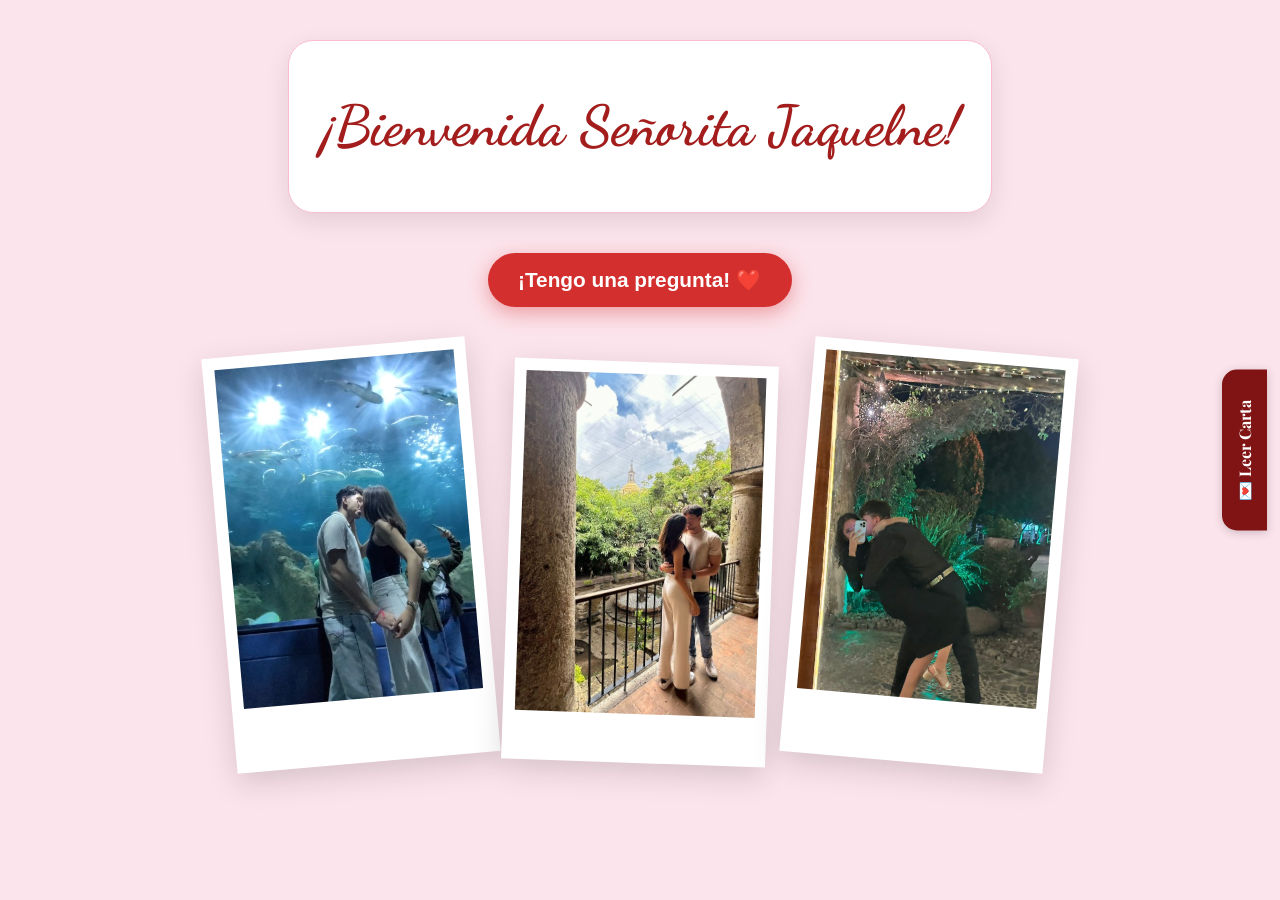
==== index.html @ 218c1761 "Add files via upload" ====
<!DOCTYPE html>
<html lang="es">
<head>
    <meta charset="UTF-8">
    <meta name="viewport" content="width=device-width, initial-scale=1.0">
    <title>Para Jaquelne ❤️</title>
    
    <link href="https://fonts.googleapis.com/css2?family=Dancing+Script:wght@700&family=Playfair+Display:ital,wght@0,700;1,700&display=swap" rel="stylesheet">

    <style>
        body {
            margin: 0; padding: 0;
            background-color: #fce4ec;
            display: flex; flex-direction: column; align-items: center;
            min-height: 100vh; overflow-x: hidden; position: relative;
            font-family: 'Playfair Display', serif;
        }

        /* Lluvia de Corazones */
        .heart-rain { position: fixed; top: 0; left: 0; width: 100%; height: 100%; pointer-events: none; z-index: 1; }
        .heart { position: absolute; color: #d32f2f; animation: fall linear forwards; user-select: none; }
        @keyframes fall { to { transform: translateY(105vh) rotate(360deg); } }

        /* Tarjeta de Bienvenida */
        .welcome-card {
            background: white; padding: 30px; border-radius: 25px;
            box-shadow: 0 8px 25px rgba(0,0,0,0.1); text-align: center;
            margin: 40px 20px; z-index: 10; border: 1.5px solid #f8bbd0;
        }
        .bienvenida { font-family: 'Dancing Script', cursive; font-size: 3.5rem; display: block; color: #a31d1d; }
        
        /* Botón de Inicio Principal */
        .btn-inicio {
            padding: 15px 30px; font-size: 1.3rem; background: #d32f2f;
            color: white; border: none; border-radius: 50px; cursor: pointer;
            box-shadow: 0 6px 20px rgba(211, 47, 47, 0.4); z-index: 100;
            transition: all 0.3s; margin-bottom: 20px; font-weight: bold;
        }
        .btn-inicio:hover { transform: scale(1.1); background: #b71c1c; }

        /* BOTÓN LATERAL CARTA */
        .btn-carta {
            position: fixed; right: -45px; top: 50%; transform: translateY(-50%) rotate(-90deg);
            background: #801313; color: white; padding: 12px 30px; border-radius: 15px 15px 0 0;
            cursor: pointer; z-index: 1000; font-weight: bold; transition: all 0.3s;
            box-shadow: -2px 0 10px rgba(0,0,0,0.2);
        }
        .btn-carta:hover { right: -30px; background: #a31d1d; }

        /* MODAL CARTA */
        #modalCarta {
            display: none; position: fixed; top: 0; left: 0; width: 100%; height: 100%;
            background: rgba(0,0,0,0.7); z-index: 4000; justify-content: center; align-items: center;
            backdrop-filter: blur(5px);
        }
        .sobre {
            background: #fff5f5; width: 85%; max-width: 450px; padding: 40px;
            border-radius: 15px; position: relative; box-shadow: 0 25px 60px rgba(0,0,0,0.4);
            font-family: 'Dancing Script', cursive; font-size: 1.7rem; text-align: center;
            border: 2px solid #f8bbd0; animation: scaleIn 0.4s ease-out;
        }
        @keyframes scaleIn { from { transform: scale(0.8); opacity: 0; } to { transform: scale(1); opacity: 1; } }
        .cerrar-carta { position: absolute; top: 10px; right: 20px; cursor: pointer; font-size: 2rem; color: #801313; }

        /* OVERLAY PREGUNTA SAN VALENTÍN */
        #preguntaOverlay {
            display: none; position: fixed; top: 0; left: 0; width: 100%; height: 100%;
            background: rgba(255, 255, 255, 0.98); z-index: 5000; justify-content: center; align-items: center;
            flex-direction: column; text-align: center;
        }
        
        .botones-container {
            display: flex; gap: 30px; margin-top: 40px; align-items: center;
            justify-content: center; min-width: 350px; height: 120px;
        }

        #btnSi {
            padding: 18px 50px; background: #4caf50; color: white;
            border: none; border-radius: 15px; cursor: pointer;
            font-size: 1.5rem; font-weight: bold; box-shadow: 0 5px 15px rgba(76, 175, 80, 0.4);
            transition: 0.3s;
        }
        #btnSi:hover { background: #388e3c; transform: scale(1.1); }

        #btnNo {
            padding: 18px 50px; background: #f44336; color: white;
            border: none; border-radius: 15px; cursor: pointer;
            font-size: 1.5rem; font-weight: bold; transition: 0.1s;
        }

        /* Fotos Polaroid */
        .collage-container { display: flex; justify-content: center; gap: 25px; flex-wrap: wrap; z-index: 10; padding: 20px; }
        .photo-frame { background: white; padding: 12px 12px 45px 12px; box-shadow: 0 10px 30px rgba(0,0,0,0.15); transition: 0.4s; }
        .photo-frame img { width: 240px; height: 340px; object-fit: cover; }
        .frame-1 { transform: rotate(-5deg); }
        .frame-2 { transform: rotate(2deg); margin-top: 15px; }
        .frame-3 { transform: rotate(5deg); }
    </style>
</head>
<body>

    <div class="heart-rain" id="heartContainer"></div>

    <div class="btn-carta" onclick="abrirCarta()">💌 Leer Carta</div>

    <div id="modalCarta">
        <div class="sobre">
            <span class="cerrar-carta" onclick="cerrarCarta()">&times;</span>
            <p>Querida Jaquelne,</p>
            <p>Quería recordarte lo especial que eres para mí. Cada sonrisa tuya hace que todo valga la pena y estar a tu lado es mi lugar favorito en el mundo. Hoy te pido algo que me cuesta trabajo, desde niño este dia el 14 siempre a sido el dia de Mamá, y ahora quiero que sea algo mas quiero que seas parte de el que este sea el 1ro de muchos 14 de febrero juntos, en menos de 8 meses como novios y 9 como pareja me haces sentir especial y amado, y quiero que seas parte de esto. </p>
            <p>Gracias por ser tú.PDD Te amo ❤️</p>
            <p style="font-size: 1.2rem; color: #801313;">(Clic en la X para volver)</p>
        </div>
    </div>

    <div id="preguntaOverlay">
        <h1 style="color: #801313; font-size: 3.5rem; margin-bottom: 10px;">¿Quieres ser mi San Valentín?</h1>
        <p style="font-size: 1.5rem; color: #a31d1d;">Piénsalo bien... ❤️</p>
        <div class="botones-container">
            <button id="btnSi" onclick="aceptar()">¡SÍ, ACEPTO!</button>
            <button id="btnNo" onmouseover="moverNo()">No</button>
        </div>
    </div>

    <div class="welcome-card">
        <h1><span class="bienvenida">¡Bienvenida Señorita Jaquelne!</span> </h1>
    </div>

    <button class="btn-inicio" onclick="mostrarPregunta()">¡Tengo una pregunta! ❤️</button>

    <div class="collage-container">
        <div class="photo-frame frame-1"><img src="0.jpeg"></div>
        <div class="photo-frame frame-2"><img src="1.jpeg"></div>
        <div class="photo-frame frame-3"><img src="2.jpeg"></div>
    </div>

    <script>
        // Lluvia de corazones
        function createHeart() {
            const container = document.getElementById('heartContainer');
            const heart = document.createElement('div');
            heart.classList.add('heart');
            heart.innerHTML = '❤';
            heart.style.left = Math.random() * 100 + "vw";
            const size = Math.random() * 18 + 10 + "px";
            heart.style.fontSize = size;
            const duration = Math.random() * 3 + 4;
            heart.style.animationDuration = duration + "s";
            container.appendChild(heart);
            setTimeout(() => { heart.remove(); }, duration * 1000);
        }
        setInterval(createHeart, 350);

        // Funciones de la Carta
        function abrirCarta() { document.getElementById('modalCarta').style.display = 'flex'; }
        function cerrarCarta() { document.getElementById('modalCarta').style.display = 'none'; }

        // Funciones de la Pregunta
        function mostrarPregunta() { document.getElementById('preguntaOverlay').style.display = 'flex'; }
        
        function moverNo() {
            const btnNo = document.getElementById('btnNo');
            btnNo.style.position = 'fixed'; 
            const x = Math.random() * (window.innerWidth - btnNo.offsetWidth);
            const y = Math.random() * (window.innerHeight - btnNo.offsetHeight);
            btnNo.style.left = x + 'px';
            btnNo.style.top = y + 'px';
        }

        function aceptar() {
            // Mensaje romántico personalizado
            alert("¡SABÍA QUE DIRÍAS QUE SÍ! ❤️\n\nHas hecho mi día el más feliz de todos, Jaquelne. ¡Prepárate para un San Valentín increíble! 😍✨");
            document.getElementById('preguntaOverlay').style.display = 'none';
        }
    </script>
</body>
</html>
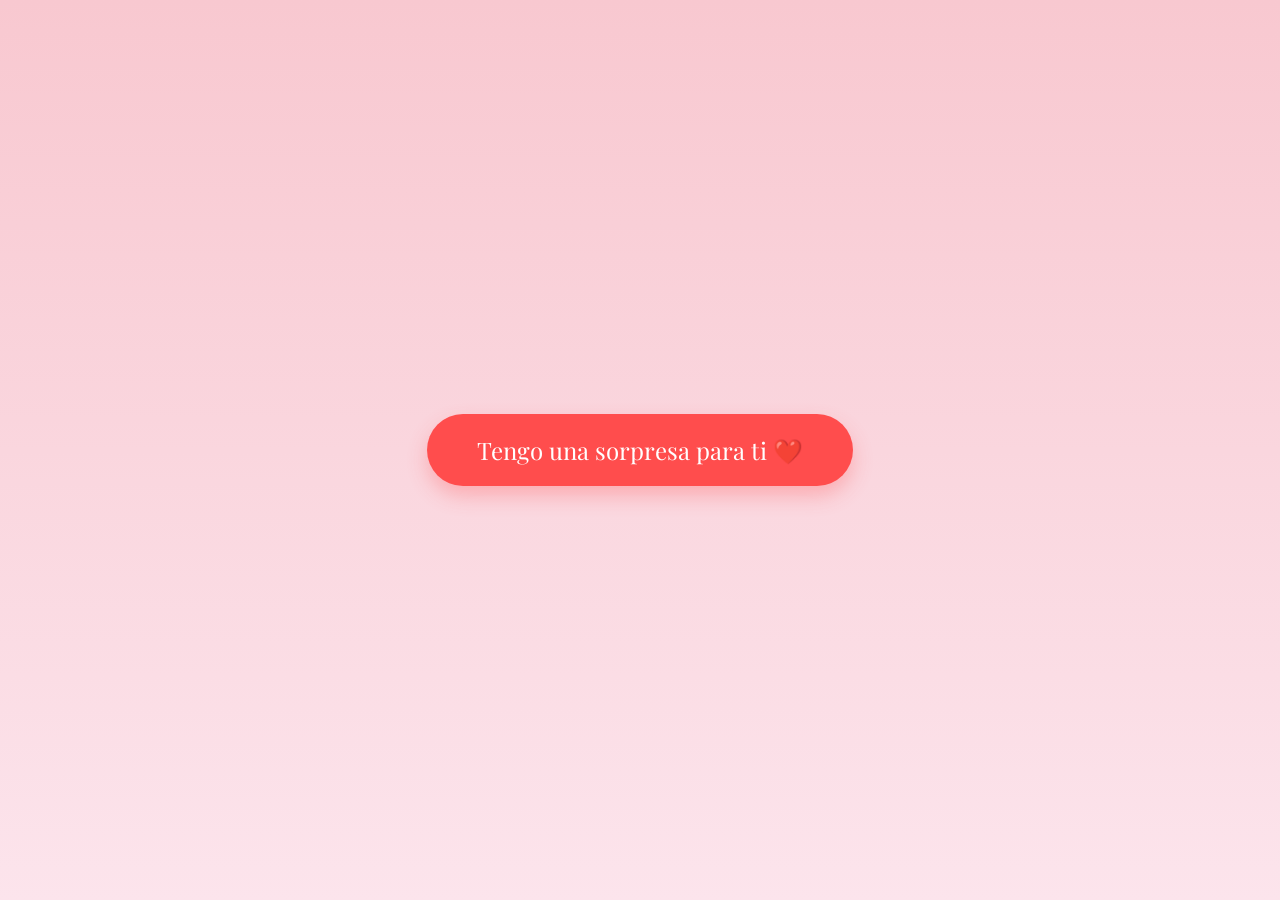
==== commit d256148f: "index.html" ====
--- a/index.html
+++ b/index.html
@@ -1,177 +1,548 @@
 <!DOCTYPE html>
 <html lang="es">
 <head>
-    <meta charset="UTF-8">
-    <meta name="viewport" content="width=device-width, initial-scale=1.0">
-    <title>Para Jaquelne ❤️</title>
-    
-    <link href="https://fonts.googleapis.com/css2?family=Dancing+Script:wght@700&family=Playfair+Display:ital,wght@0,700;1,700&display=swap" rel="stylesheet">
-
-    <style>
-        body {
-            margin: 0; padding: 0;
-            background-color: #fce4ec;
-            display: flex; flex-direction: column; align-items: center;
-            min-height: 100vh; overflow-x: hidden; position: relative;
-            font-family: 'Playfair Display', serif;
-        }
-
-        /* Lluvia de Corazones */
-        .heart-rain { position: fixed; top: 0; left: 0; width: 100%; height: 100%; pointer-events: none; z-index: 1; }
-        .heart { position: absolute; color: #d32f2f; animation: fall linear forwards; user-select: none; }
-        @keyframes fall { to { transform: translateY(105vh) rotate(360deg); } }
-
-        /* Tarjeta de Bienvenida */
-        .welcome-card {
-            background: white; padding: 30px; border-radius: 25px;
-            box-shadow: 0 8px 25px rgba(0,0,0,0.1); text-align: center;
-            margin: 40px 20px; z-index: 10; border: 1.5px solid #f8bbd0;
-        }
-        .bienvenida { font-family: 'Dancing Script', cursive; font-size: 3.5rem; display: block; color: #a31d1d; }
-        
-        /* Botón de Inicio Principal */
-        .btn-inicio {
-            padding: 15px 30px; font-size: 1.3rem; background: #d32f2f;
-            color: white; border: none; border-radius: 50px; cursor: pointer;
-            box-shadow: 0 6px 20px rgba(211, 47, 47, 0.4); z-index: 100;
-            transition: all 0.3s; margin-bottom: 20px; font-weight: bold;
-        }
-        .btn-inicio:hover { transform: scale(1.1); background: #b71c1c; }
-
-        /* BOTÓN LATERAL CARTA */
-        .btn-carta {
-            position: fixed; right: -45px; top: 50%; transform: translateY(-50%) rotate(-90deg);
-            background: #801313; color: white; padding: 12px 30px; border-radius: 15px 15px 0 0;
-            cursor: pointer; z-index: 1000; font-weight: bold; transition: all 0.3s;
-            box-shadow: -2px 0 10px rgba(0,0,0,0.2);
-        }
-        .btn-carta:hover { right: -30px; background: #a31d1d; }
-
-        /* MODAL CARTA */
-        #modalCarta {
-            display: none; position: fixed; top: 0; left: 0; width: 100%; height: 100%;
-            background: rgba(0,0,0,0.7); z-index: 4000; justify-content: center; align-items: center;
-            backdrop-filter: blur(5px);
-        }
-        .sobre {
-            background: #fff5f5; width: 85%; max-width: 450px; padding: 40px;
-            border-radius: 15px; position: relative; box-shadow: 0 25px 60px rgba(0,0,0,0.4);
-            font-family: 'Dancing Script', cursive; font-size: 1.7rem; text-align: center;
-            border: 2px solid #f8bbd0; animation: scaleIn 0.4s ease-out;
-        }
-        @keyframes scaleIn { from { transform: scale(0.8); opacity: 0; } to { transform: scale(1); opacity: 1; } }
-        .cerrar-carta { position: absolute; top: 10px; right: 20px; cursor: pointer; font-size: 2rem; color: #801313; }
-
-        /* OVERLAY PREGUNTA SAN VALENTÍN */
-        #preguntaOverlay {
-            display: none; position: fixed; top: 0; left: 0; width: 100%; height: 100%;
-            background: rgba(255, 255, 255, 0.98); z-index: 5000; justify-content: center; align-items: center;
-            flex-direction: column; text-align: center;
-        }
-        
-        .botones-container {
-            display: flex; gap: 30px; margin-top: 40px; align-items: center;
-            justify-content: center; min-width: 350px; height: 120px;
-        }
-
-        #btnSi {
-            padding: 18px 50px; background: #4caf50; color: white;
-            border: none; border-radius: 15px; cursor: pointer;
-            font-size: 1.5rem; font-weight: bold; box-shadow: 0 5px 15px rgba(76, 175, 80, 0.4);
-            transition: 0.3s;
-        }
-        #btnSi:hover { background: #388e3c; transform: scale(1.1); }
-
-        #btnNo {
-            padding: 18px 50px; background: #f44336; color: white;
-            border: none; border-radius: 15px; cursor: pointer;
-            font-size: 1.5rem; font-weight: bold; transition: 0.1s;
-        }
-
-        /* Fotos Polaroid */
-        .collage-container { display: flex; justify-content: center; gap: 25px; flex-wrap: wrap; z-index: 10; padding: 20px; }
-        .photo-frame { background: white; padding: 12px 12px 45px 12px; box-shadow: 0 10px 30px rgba(0,0,0,0.15); transition: 0.4s; }
-        .photo-frame img { width: 240px; height: 340px; object-fit: cover; }
-        .frame-1 { transform: rotate(-5deg); }
-        .frame-2 { transform: rotate(2deg); margin-top: 15px; }
-        .frame-3 { transform: rotate(5deg); }
-    </style>
+<meta charset="UTF-8">
+<meta name="viewport" content="width=device-width, initial-scale=1.0">
+
+<title>Para Jaqueline ❤️</title>
+
+<link href="https://fonts.googleapis.com/css2?family=Dancing+Script:wght@700&family=Playfair+Display:wght@700&display=swap" rel="stylesheet">
+
+<style>
+
+/* ===== PANTALLA DE INICIO (PARA ACTIVAR AUDIO) ===== */
+#startScreen {
+    position: fixed;
+    width: 100vw;
+    height: 100vh;
+    background: linear-gradient(#f8c8d0, #fce4ec);
+    display: flex;
+    flex-direction: column;
+    justify-content: center;
+    align-items: center;
+    z-index: 20000; /* Por encima de todo */
+}
+
+.start-btn {
+    padding: 20px 50px;
+    font-family: 'Playfair Display', serif;
+    font-size: 1.5rem;
+    background: #ff4d4d;
+    color: white;
+    border: none;
+    border-radius: 50px;
+    cursor: pointer;
+    box-shadow: 0 10px 20px rgba(255, 77, 77, 0.3);
+    transition: transform 0.3s, background 0.3s;
+    animation: latido 2s infinite;
+}
+
+.start-btn:hover {
+    background: #ff1a1a;
+    transform: scale(1.05);
+}
+
+@keyframes latido {
+    0% { transform: scale(1); }
+    50% { transform: scale(1.05); }
+    100% { transform: scale(1); }
+}
+
+/* ===== NETFLIX INTRO ===== */
+#netflixIntro {
+    position: fixed;
+    width: 100vw;
+    height: 100vh;
+    background: black;
+    color: red;
+    display: none; /* Se activa con JS */
+    justify-content: center;
+    align-items: center;
+    font-size: 4rem;
+    font-weight: bold;
+    z-index: 10000;
+    letter-spacing: 10px;
+}
+
+.netflix-animate {
+    animation: netflixAnim 3s forwards;
+}
+
+@keyframes netflixAnim {
+    0% { opacity:0; transform: scale(0.8);}
+    50% { opacity:1; transform: scale(1.2);}
+    100% { opacity:0; transform: scale(1);}
+}
+
+/* ===== VIDEO ===== */
+#introVideo {
+    position: fixed;
+    width: 100vw;
+    height: 100vh;
+    object-fit: cover; /* Mantiene la proporción en PC y Móvil */
+    z-index: 9999;
+    display: none;
+}
+
+/* BOTÓN OMITIR VIDEO */
+#skipBtn {
+    position: fixed;
+    bottom: 30px;
+    right: 30px;
+    z-index: 10001;
+    padding: 12px 25px;
+    background: rgba(0,0,0,0.7);
+    color: white;
+    border-radius: 30px;
+    cursor: pointer;
+    display: none;
+    font-family: 'Playfair Display', sans-serif;
+}
+
+/* ===== BODY ===== */
+body {
+    margin: 0;
+    background: linear-gradient(#f8c8d0, #fce4ec);
+    overflow-x: hidden;
+    font-family: 'Playfair Display', serif;
+}
+
+/* ===== ÁRBOL ===== */
+.background-tree {
+    position: fixed;
+    width: 100%;
+    height: 100%;
+    z-index: 1;
+}
+
+.background-tree svg {
+    animation: viento 10s infinite ease-in-out;
+    transform-origin: bottom center;
+}
+
+@keyframes viento {
+    50% { transform: rotate(0.7deg); }
+}
+
+/* ===== CONTENIDO PRINCIPAL ===== */
+.content {
+    position: relative;
+    z-index: 10;
+    display: none;
+    flex-direction: column;
+    align-items: center;
+    padding-top: 50px;
+}
+
+/* TEXTO BIENVENIDA */
+.bienvenida {
+    font-family: 'Dancing Script', cursive;
+    font-size: 3.5rem;
+    background: rgba(255,255,255,0.9);
+    padding: 20px 40px;
+    border-radius: 20px;
+    box-shadow: 0 4px 15px rgba(0,0,0,0.1);
+    text-align: center;
+}
+
+/* BOTÓN PRINCIPAL */
+.btn-inicio {
+    margin-top: 20px;
+    padding: 15px 40px;
+    background: #ff4d4d;
+    color: white;
+    border-radius: 40px;
+    border: none;
+    font-size: 1.2rem;
+    cursor: pointer;
+    transition: background 0.3s;
+    text-align: center;
+}
+
+.btn-inicio:hover {
+    background: #ff1a1a;
+}
+
+/* ===== GALERÍA ===== */
+.collage-container {
+    display: flex;
+    flex-wrap: wrap; /* Para que en móvil bajen las fotos si no caben */
+    justify-content: center;
+    gap: 20px;
+    margin-top: 40px;
+    padding-bottom: 100px;
+}
+
+.photo-frame {
+    background: white;
+    padding: 10px;
+    transform: rotate(-3deg);
+    box-shadow: 0 4px 10px rgba(0,0,0,0.2);
+    transition: transform 0.3s;
+}
+
+.photo-frame:nth-child(even) {
+    transform: rotate(3deg);
+}
+
+.photo-frame:hover {
+    transform: rotate(0deg) scale(1.05);
+}
+
+.photo-frame img {
+    width: 200px;
+    height: 260px;
+    object-fit: cover;
+}
+
+/* ===== BOTONES EXTRAS ===== */
+
+/* BOTÓN LATERAL MI CARTA */
+.sidebar-letter-btn {
+    position: fixed;
+    left: 0;
+    top: 50%;
+    transform: translateY(-50%);
+    background: white;
+    padding: 20px;
+    border-radius: 0 15px 15px 0;
+    box-shadow: 2px 2px 10px rgba(0,0,0,0.2);
+    z-index: 11;
+    cursor: pointer;
+    display: none;
+    flex-direction: column;
+    align-items: center;
+    gap: 10px;
+    transition: all 0.3s;
+    font-family: 'Playfair Display', serif;
+}
+
+.sidebar-letter-btn:hover {
+    left: 10px;
+}
+
+.sidebar-letter-btn .envelope-icon {
+    font-size: 2.5rem;
+    color: #ff4d4d;
+}
+
+/* MODAL DE LA CARTA */
+.letter-modal {
+    display: none;
+    position: fixed;
+    top: 0;
+    left: 0;
+    width: 100%;
+    height: 100%;
+    background: rgba(0,0,0,0.8);
+    z-index: 10002;
+    justify-content: center;
+    align-items: center;
+    padding: 20px; /* Margen en móviles */
+    box-sizing: border-box;
+}
+
+.letter-content {
+    background: #fff8f0;
+    padding: 40px;
+    width: 100%;
+    max-width: 600px;
+    max-height: 80vh; /* Que no se salga en celulares pequeños */
+    overflow-y: auto; /* Scroll si la carta es muy larga */
+    border-radius: 15px;
+    position: relative;
+    box-shadow: 0 4px 20px rgba(0,0,0,0.3);
+    border: 2px solid #e6ccb3;
+}
+
+.close-modal {
+    position: absolute;
+    top: 15px;
+    right: 15px;
+    font-size: 2rem;
+    cursor: pointer;
+    color: #a67c52;
+}
+
+.letter-text {
+    font-family: 'Dancing Script', cursive;
+    font-size: 1.8rem;
+    line-height: 1.6;
+    color: #5a3d21;
+}
+
+/* BOTÓN VER VIDEO DE NUEVO */
+.replay-video-btn {
+    position: fixed;
+    bottom: 30px;
+    right: 30px;
+    background: white;
+    padding: 15px 25px;
+    border-radius: 30px;
+    box-shadow: 0 4px 10px rgba(0,0,0,0.2);
+    z-index: 11;
+    cursor: pointer;
+    display: none;
+    align-items: center;
+    gap: 10px;
+    font-family: 'Playfair Display', serif;
+    font-size: 1rem;
+    transition: all 0.3s;
+}
+
+.replay-video-btn:hover {
+    transform: scale(1.05);
+}
+
+.replay-icon {
+    font-size: 1.3rem;
+}
+
+/* ===== HOJAS Y PARTÍCULAS ===== */
+.falling-leaf {
+    position: fixed;
+    color: #FFD700;
+    animation: caer 7s linear forwards;
+    z-index: 5;
+    pointer-events: none; /* Para que no estorben al dar clics */
+}
+
+@keyframes caer {
+    to { transform: translateY(100vh) rotate(360deg); opacity:0;}
+}
+
+.sparkle {
+    position: fixed;
+    width: 3px;
+    height: 3px;
+    background: white;
+    animation: flotar 6s linear infinite;
+    z-index: 5;
+    pointer-events: none;
+}
+
+@keyframes flotar {
+    from { transform: translateY(100vh);}
+    to { transform: translateY(-10vh);}
+}
+
+/* ===== ADAPTACIÓN A MÓVILES EXTRA ===== */
+@media (max-width: 600px) {
+    .bienvenida { font-size: 2.5rem; }
+    #netflixIntro { font-size: 2.5rem; }
+    .sidebar-letter-btn { padding: 10px; }
+    .sidebar-letter-btn .envelope-icon { font-size: 2rem; }
+    .replay-video-btn { bottom: 20px; right: 20px; padding: 10px 15px; }
+}
+
+</style>
 </head>
+
 <body>
 
-    <div class="heart-rain" id="heartContainer"></div>
-
-    <div class="btn-carta" onclick="abrirCarta()">💌 Leer Carta</div>
-
-    <div id="modalCarta">
-        <div class="sobre">
-            <span class="cerrar-carta" onclick="cerrarCarta()">&times;</span>
-            <p>Querida Jaquelne,</p>
-            <p>Quería recordarte lo especial que eres para mí. Cada sonrisa tuya hace que todo valga la pena y estar a tu lado es mi lugar favorito en el mundo. Hoy te pido algo que me cuesta trabajo, desde niño este dia el 14 siempre a sido el dia de Mamá, y ahora quiero que sea algo mas quiero que seas parte de el que este sea el 1ro de muchos 14 de febrero juntos, en menos de 8 meses como novios y 9 como pareja me haces sentir especial y amado, y quiero que seas parte de esto. </p>
-            <p>Gracias por ser tú.PDD Te amo ❤️</p>
-            <p style="font-size: 1.2rem; color: #801313;">(Clic en la X para volver)</p>
+<div id="startScreen">
+    <button class="start-btn" onclick="comenzarSorpresa()">Tengo una sorpresa para ti ❤️</button>
+</div>
+
+<div id="netflixIntro">JAQUELINE</div>
+
+<video id="introVideo" playsinline>
+    <source src="videoinicio.mp4" type="video/mp4">
+    Tu navegador no soporta el formato de video.
+</video>
+
+<button id="skipBtn" onclick="iniciarHistoria()">Entrar a nuestra historia ❤️</button>
+
+<div class="background-tree">
+<svg viewBox="0 0 800 800">
+
+<path d="M400 800 C 380 600, 350 500, 380 350 C 420 200, 390 150, 400 50"
+stroke="#5a2d0c" stroke-width="20" fill="none"/>
+<path d="M380 400 C 250 300, 200 200, 250 100"
+stroke="#5a2d0c" stroke-width="10" fill="none"/>
+<path d="M420 400 C 550 300, 600 200, 550 100"
+stroke="#5a2d0c" stroke-width="10" fill="none"/>
+
+<defs>
+<path id="heart" d="M10 3 C 10 -2, 20 -2, 20 5 C 20 12, 10 15, 10 20 C 10 15, 0 12, 0 5 C 0 -2, 10 -2, 10 3 Z"/>
+</defs>
+
+<g fill="#FFD700">
+    <use href="#heart" transform="translate(200,120) scale(2)"/>
+    <use href="#heart" transform="translate(300,90) scale(2.3)"/>
+    <use href="#heart" transform="translate(400,100) scale(2.2)"/>
+    <use href="#heart" transform="translate(500,140) scale(2.3)"/>
+    <use href="#heart" transform="translate(600,150) scale(2.2)"/>
+    <use href="#heart" transform="translate(160,170) scale(1.8)"/>
+    <use href="#heart" transform="translate(240,150) scale(2.1)"/>
+    <use href="#heart" transform="translate(260,60) scale(1.9)"/>
+    <use href="#heart" transform="translate(340,50) scale(2.4)"/>
+    <use href="#heart" transform="translate(360,140) scale(1.8)"/>
+    <use href="#heart" transform="translate(440,60) scale(2.5)"/>
+    <use href="#heart" transform="translate(450,150) scale(2)"/>
+    <use href="#heart" transform="translate(540,80) scale(2.1)"/>
+    <use href="#heart" transform="translate(560,180) scale(1.9)"/>
+    <use href="#heart" transform="translate(630,120) scale(1.7)"/>
+    <use href="#heart" transform="translate(650,190) scale(1.5)"/>
+    <use href="#heart" transform="translate(310,180) scale(1.6)"/>
+    <use href="#heart" transform="translate(490,190) scale(1.7)"/>
+    <use href="#heart" transform="translate(390,40) scale(2.2)"/>
+    <use href="#heart" transform="translate(280,130) scale(2)"/>
+    <use href="#heart" transform="translate(520,110) scale(2.3)"/>
+    <use href="#heart" transform="translate(400,180) scale(1.5)"/>
+</g>
+
+</svg>
+</div>
+
+<div class="content" id="contenido">
+
+<h1 class="bienvenida">Bienvenida Jaqueline ❤️</h1>
+
+<button class="btn-inicio">
+Nuestra primera primavera juntos 💖
+</button>
+
+<div class="collage-container">
+<div class="photo-frame"><img src="0.jpeg"></div>
+<div class="photo-frame"><img src="2.jpeg"></div>
+<div class="photo-frame"><img src="1.jpeg"></div>
+</div>
+
+</div>
+
+<div class="sidebar-letter-btn" id="letterBtn" onclick="showLetter()">
+    <span class="envelope-icon">✉️</span>
+    <span>Mi Carta</span>
+</div>
+
+<div class="letter-modal" id="letterModal">
+    <div class="letter-content">
+        <span class="close-modal" onclick="closeLetter()">×</span>
+        <div class="letter-text">
+            Mi Hermosa Jaqueline,<br><br>
+            Dicen que la primavera es la estación donde todo renace, pero para mí, esta primera primavera juntos significa mi propio renacer. A veces escucho esa canción y siento que habla de nosotros: no me imaginé que funcionaba así, no buscaba amor, y un día te encontré.
+            Hace un año, durante meses muy oscuros, llegué a pensar en rendirme e irme de aquí. Hoy entiendo perfectamente por qué no lo hice: estaba vivo, pero con vos comencé a vivir. Si ese día no me morí, es porque aún me faltaba experimentar este "nosotros". A mi vida siempre le hizo falta algo, un vacío que no entendía, y hoy por fin lo tengo. Eres tú. Eres esa bendición por la que me queda agradecer, ese cometa que tuve suerte de presenciar y ese cuento del que no quiero saber el final.
+            Desde que estoy contigo he aprendido muchísimo. Lograste comprender lo que ni yo entendí de mí mismo. Me haces sentir tan amado que, gracias a ti, por fin sé que puedo y merezco ser amado. Te has convertido en mi motor de vida. A lo largo de estos últimos meses, a pesar de las complicaciones, siempre me he sentido aliviado, tranquilo y lleno de una paz inmensa. Me hiciste ser mejor.
+            Sé que tu alma es viajera, y ahora que pronto emprenderás tu aventura a Colombia, quiero que te lleves esta promesa contigo: sin importar dónde estés, si algún día de estos se hace gris tu cielo, lo pinatre mirando un rio, Las lágrimas y el frío te hicieron de hielo, daré la piel pa' servir de abrigo.
+            Todavía nos falta muchísimo por crecer y por vivir. Y aunque a veces el orgullo ocultó mis miedos y temo caer y que no estés conmigo, te ofrezco este amor real de un corazón sincero. Quiero vivir a tu lado cada subida y cada bajada, cada escalón, cada retroceso y cada caída. Tengo una sola certeza, y es que si no eres tú, no es nadie.
+            Quiero amarte por lo menos 90 vidas más. Quiero que seas lo primero en lo que piense al despertar y lo último antes de cerrar los ojos. Quiero tenerte en mis sueños cada noche y que, al despertar, siga creyendo que estoy soñando por el maravilloso hecho de tenerte a mi lado. Quiero quemar la llave que abrió este laberinto para quedarme aquí, caminando de tu mano entre nuestros corazones.<br><br>
+            Gracias por tanto vida mia, aun nos falta mucho por recorrer pero siempre, siempre juntos.<br><br>
+            Con todo amor,<br>
+            Alejandro
         </div>
     </div>
-
-    <div id="preguntaOverlay">
-        <h1 style="color: #801313; font-size: 3.5rem; margin-bottom: 10px;">¿Quieres ser mi San Valentín?</h1>
-        <p style="font-size: 1.5rem; color: #a31d1d;">Piénsalo bien... ❤️</p>
-        <div class="botones-container">
-            <button id="btnSi" onclick="aceptar()">¡SÍ, ACEPTO!</button>
-            <button id="btnNo" onmouseover="moverNo()">No</button>
-        </div>
-    </div>
-
-    <div class="welcome-card">
-        <h1><span class="bienvenida">¡Bienvenida Señorita Jaquelne!</span> </h1>
-    </div>
-
-    <button class="btn-inicio" onclick="mostrarPregunta()">¡Tengo una pregunta! ❤️</button>
-
-    <div class="collage-container">
-        <div class="photo-frame frame-1"><img src="0.jpeg"></div>
-        <div class="photo-frame frame-2"><img src="1.jpeg"></div>
-        <div class="photo-frame frame-3"><img src="2.jpeg"></div>
-    </div>
-
-    <script>
-        // Lluvia de corazones
-        function createHeart() {
-            const container = document.getElementById('heartContainer');
-            const heart = document.createElement('div');
-            heart.classList.add('heart');
-            heart.innerHTML = '❤';
-            heart.style.left = Math.random() * 100 + "vw";
-            const size = Math.random() * 18 + 10 + "px";
-            heart.style.fontSize = size;
-            const duration = Math.random() * 3 + 4;
-            heart.style.animationDuration = duration + "s";
-            container.appendChild(heart);
-            setTimeout(() => { heart.remove(); }, duration * 1000);
-        }
-        setInterval(createHeart, 350);
-
-        // Funciones de la Carta
-        function abrirCarta() { document.getElementById('modalCarta').style.display = 'flex'; }
-        function cerrarCarta() { document.getElementById('modalCarta').style.display = 'none'; }
-
-        // Funciones de la Pregunta
-        function mostrarPregunta() { document.getElementById('preguntaOverlay').style.display = 'flex'; }
+</div>
+
+<div class="replay-video-btn" id="replayBtn" onclick="replayVideo()">
+    <span class="replay-icon">🔄</span>
+    <span>Ver Video de Nuevo</span>
+</div>
+
+<audio id="musica" loop>
+<source src="musica.mp3" type="audio/mpeg">
+</audio>
+
+<script>
+
+/* 1. FUNCIÓN QUE ARRANCARÁ TODO AL HACER CLIC */
+function comenzarSorpresa() {
+    // Ocultar pantalla de inicio
+    document.getElementById('startScreen').style.display = 'none';
+    
+    // Mostrar Netflix Intro con animación
+    const netflix = document.getElementById('netflixIntro');
+    netflix.style.display = 'flex';
+    netflix.classList.add('netflix-animate');
+
+    // Esperar los 3s de Netflix y lanzar video
+    setTimeout(()=>{
+        netflix.style.display = 'none';
         
-        function moverNo() {
-            const btnNo = document.getElementById('btnNo');
-            btnNo.style.position = 'fixed'; 
-            const x = Math.random() * (window.innerWidth - btnNo.offsetWidth);
-            const y = Math.random() * (window.innerHeight - btnNo.offsetHeight);
-            btnNo.style.left = x + 'px';
-            btnNo.style.top = y + 'px';
-        }
-
-        function aceptar() {
-            // Mensaje romántico personalizado
-            alert("¡SABÍA QUE DIRÍAS QUE SÍ! ❤️\n\nHas hecho mi día el más feliz de todos, Jaquelne. ¡Prepárate para un San Valentín increíble! 😍✨");
-            document.getElementById('preguntaOverlay').style.display = 'none';
-        }
-    </script>
+        const video = document.getElementById('introVideo');
+        video.style.display = 'block';
+        video.play(); // Arranca con sonido perfecto
+
+        // Mostrar botón de omitir un poco después
+        setTimeout(()=>{
+            document.getElementById('skipBtn').style.display='block';
+        }, 3000);
+
+    }, 3000);
+}
+
+/* 2. PASAR DEL VIDEO A LA HISTORIA */
+function iniciarHistoria(){
+    const video = document.getElementById('introVideo');
+    video.pause();
+    video.style.display = 'none';
+
+    document.getElementById('skipBtn').style.display = 'none';
+    
+    // Mostrar contenido y botones
+    document.getElementById('contenido').style.display = 'flex';
+    document.getElementById('letterBtn').style.display = 'flex'; 
+    document.getElementById('replayBtn').style.display = 'flex'; 
+    
+    // Arrancar música de fondo
+    document.getElementById('musica').play();
+}
+
+/* FUNCIONES DE LA CARTA */
+function showLetter() {
+    document.getElementById('letterModal').style.display = 'flex';
+}
+
+function closeLetter() {
+    document.getElementById('letterModal').style.display = 'none';
+}
+
+window.onclick = function(event) {
+    let modal = document.getElementById('letterModal');
+    if (event.target == modal) {
+        modal.style.display = "none";
+    }
+}
+
+/* FUNCIÓN VER VIDEO DE NUEVO */
+function replayVideo() {
+    document.getElementById('contenido').style.display='none';
+    document.getElementById('letterBtn').style.display='none';
+    document.getElementById('replayBtn').style.display='none';
+    document.getElementById('letterModal').style.display='none';
+
+    const musica = document.getElementById('musica');
+    musica.pause();
+    musica.currentTime = 0;
+
+    const video = document.getElementById('introVideo');
+    video.currentTime = 0;
+    video.style.display = 'block';
+    video.play();
+
+    document.getElementById('skipBtn').style.display='block';
+}
+
+/* 🍂 HOJAS CAYENDO */
+setInterval(()=>{
+    let hoja=document.createElement('div');
+    hoja.className='falling-leaf';
+    hoja.innerHTML='🍂';
+    hoja.style.left=(200+Math.random()*400)+'px';
+    document.body.appendChild(hoja);
+    setTimeout(()=>hoja.remove(),7000);
+},500);
+
+/* ✨ PARTÍCULAS FLOTANDO */
+setInterval(()=>{
+    let s=document.createElement('div');
+    s.className='sparkle';
+    s.style.left=Math.random()*100+'vw';
+    document.body.appendChild(s);
+    setTimeout(()=>s.remove(),6000);
+},300);
+
+</script>
+
 </body>
-</html>+</html>
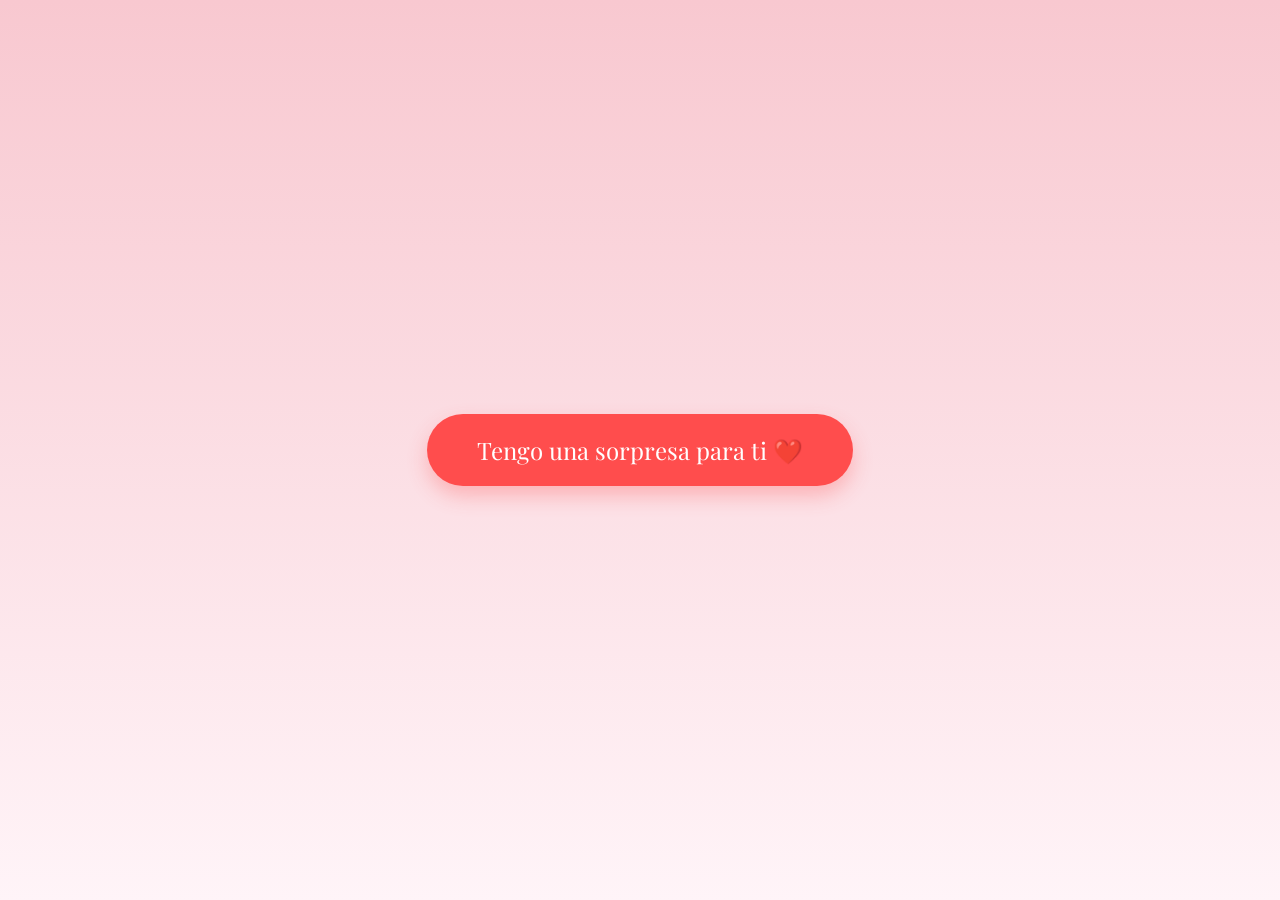
==== commit 1887ea83: "Update index.html" ====
--- a/index.html
+++ b/index.html
@@ -9,18 +9,17 @@
 <link href="https://fonts.googleapis.com/css2?family=Dancing+Script:wght@700&family=Playfair+Display:wght@700&display=swap" rel="stylesheet">
 
 <style>
-
 /* ===== PANTALLA DE INICIO (PARA ACTIVAR AUDIO) ===== */
 #startScreen {
     position: fixed;
     width: 100vw;
     height: 100vh;
-    background: linear-gradient(#f8c8d0, #fce4ec);
+    background: linear-gradient(#f8c8d0, #fff4f8);
     display: flex;
     flex-direction: column;
     justify-content: center;
     align-items: center;
-    z-index: 20000; /* Por encima de todo */
+    z-index: 20000;
 }
 
 .start-btn {
@@ -55,7 +54,7 @@
     height: 100vh;
     background: black;
     color: red;
-    display: none; /* Se activa con JS */
+    display: none;
     justify-content: center;
     align-items: center;
     font-size: 4rem;
@@ -79,7 +78,7 @@
     position: fixed;
     width: 100vw;
     height: 100vh;
-    object-fit: cover; /* Mantiene la proporción en PC y Móvil */
+    object-fit: cover;
     z-index: 9999;
     display: none;
 }
@@ -102,7 +101,9 @@
 /* ===== BODY ===== */
 body {
     margin: 0;
-    background: linear-gradient(#f8c8d0, #fce4ec);
+    /* FONDO ACTUALIZADO AL GIF DE LA PLAYA */
+    background: url('Fondo.gif') no-repeat center center fixed;
+    background-size: cover;
     overflow-x: hidden;
     font-family: 'Playfair Display', serif;
 }
@@ -113,6 +114,7 @@
     width: 100%;
     height: 100%;
     z-index: 1;
+    display: none; /* Oculto para que no interfiera con el GIF de fondo */
 }
 
 .background-tree svg {
@@ -143,6 +145,7 @@
     border-radius: 20px;
     box-shadow: 0 4px 15px rgba(0,0,0,0.1);
     text-align: center;
+    margin-bottom: 20px;
 }
 
 /* BOTÓN PRINCIPAL */
@@ -163,10 +166,10 @@
     background: #ff1a1a;
 }
 
-/* ===== GALERÍA ===== */
+/* ===== GALERÍA COLLAGE ===== */
 .collage-container {
     display: flex;
-    flex-wrap: wrap; /* Para que en móvil bajen las fotos si no caben */
+    flex-wrap: wrap;
     justify-content: center;
     gap: 20px;
     margin-top: 40px;
@@ -178,7 +181,7 @@
     padding: 10px;
     transform: rotate(-3deg);
     box-shadow: 0 4px 10px rgba(0,0,0,0.2);
-    transition: transform 0.3s;
+    transition: transform 0.3s, box-shadow 0.3s;
 }
 
 .photo-frame:nth-child(even) {
@@ -195,9 +198,16 @@
     object-fit: cover;
 }
 
+.clickable-photo {
+    cursor: pointer;
+}
+
+.clickable-photo:hover {
+    box-shadow: 0 8px 25px rgba(255, 77, 77, 0.5);
+}
+
 /* ===== BOTONES EXTRAS ===== */
 
-/* BOTÓN LATERAL MI CARTA */
 .sidebar-letter-btn {
     position: fixed;
     left: 0;
@@ -226,7 +236,7 @@
     color: #ff4d4d;
 }
 
-/* MODAL DE LA CARTA */
+/* MODALES DE CARTAS GENERALES */
 .letter-modal {
     display: none;
     position: fixed;
@@ -238,7 +248,7 @@
     z-index: 10002;
     justify-content: center;
     align-items: center;
-    padding: 20px; /* Margen en móviles */
+    padding: 20px;
     box-sizing: border-box;
 }
 
@@ -247,28 +257,41 @@
     padding: 40px;
     width: 100%;
     max-width: 600px;
-    max-height: 80vh; /* Que no se salga en celulares pequeños */
-    overflow-y: auto; /* Scroll si la carta es muy larga */
+    max-height: 80vh;
+    overflow-y: auto;
     border-radius: 15px;
     position: relative;
     box-shadow: 0 4px 20px rgba(0,0,0,0.3);
     border: 2px solid #e6ccb3;
 }
 
-.close-modal {
-    position: absolute;
-    top: 15px;
-    right: 15px;
-    font-size: 2rem;
+/* DISEÑO DEL MENÚ DE CARTAS (BUZÓN) */
+.letters-menu-container {
+    display: flex;
+    flex-direction: column;
+    gap: 15px;
+    align-items: center;
+    margin-top: 30px;
+}
+
+.letter-btn {
+    background: #ff4d4d;
+    color: white;
+    padding: 15px 30px;
+    border-radius: 30px;
+    text-decoration: none;
+    font-size: 1.8rem;
+    font-family: 'Dancing Script', cursive;
+    border: none;
     cursor: pointer;
-    color: #a67c52;
-}
-
-.letter-text {
-    font-family: 'Dancing Script', cursive;
-    font-size: 1.8rem;
-    line-height: 1.6;
-    color: #5a3d21;
+    width: 80%;
+    transition: transform 0.3s, background 0.3s;
+    box-shadow: 0 4px 10px rgba(0,0,0,0.1);
+}
+
+.letter-btn:hover {
+    transform: scale(1.05);
+    background: #ff1a1a;
 }
 
 /* BOTÓN VER VIDEO DE NUEVO */
@@ -298,13 +321,224 @@
     font-size: 1.3rem;
 }
 
+/* ===== SECCIÓN DEL ÁLBUM ===== */
+#albumSection {
+    position: relative;
+    z-index: 10;
+    display: none;
+    flex-direction: column;
+    align-items: center;
+    padding-top: 50px;
+    width: 100%;
+}
+
+.back-btn {
+    background: rgba(255, 255, 255, 0.9);
+    border: 2px solid #ff4d4d;
+    color: #ff4d4d;
+    padding: 10px 20px;
+    border-radius: 20px;
+    cursor: pointer;
+    font-family: 'Playfair Display', serif;
+    font-weight: bold;
+    align-self: flex-start;
+    margin-left: 20px;
+    transition: background 0.3s, color 0.3s;
+}
+
+.back-btn:hover {
+    background: #ff4d4d;
+    color: white;
+}
+
+.album-title {
+    font-family: 'Dancing Script', cursive;
+    font-size: 3.5rem;
+    color: #ff4d4d;
+    margin-top: 20px;
+    margin-bottom: 40px;
+    text-align: center;
+    background: rgba(255, 255, 255, 0.8);
+    padding: 10px 30px;
+    border-radius: 20px;
+}
+
+.album-grid {
+    display: flex;
+    flex-wrap: wrap;
+    justify-content: center;
+    gap: 40px;
+    width: 90%;
+    max-width: 1000px;
+    padding-bottom: 100px;
+}
+
+.album-card {
+    background: rgba(255, 255, 255, 0.95);
+    width: calc(50% - 40px);
+    min-width: 300px;
+    border-radius: 15px;
+    box-shadow: 0 4px 15px rgba(0,0,0,0.1);
+    display: flex;
+    flex-direction: column;
+    padding: 20px;
+    box-sizing: border-box;
+}
+
+.moment-photo {
+    background: white;
+    padding: 10px;
+    align-self: center;
+    margin-bottom: 20px;
+    cursor: pointer;
+    transition: transform 0.3s, box-shadow 0.3s;
+}
+
+.moment-photo:hover {
+    transform: scale(1.05);
+    box-shadow: 0 8px 20px rgba(255, 77, 77, 0.3);
+}
+
+.moment-photo img {
+    width: 100%;
+    max-width: 250px;
+    height: 250px;
+    object-fit: cover;
+}
+
+.click-hint {
+    text-align: center;
+    color: #ff4d4d;
+    font-size: 0.9rem;
+    margin-top: 5px;
+    font-style: italic;
+}
+
+.moment-info {
+    font-family: 'Playfair Display', serif;
+    color: #5a3d21;
+}
+
+.moment-date {
+    font-weight: bold;
+    color: #a67c52;
+    margin-bottom: 10px;
+}
+
+.moment-desc-block {
+    font-style: italic;
+    font-size: 1.1rem;
+    line-height: 1.4;
+}
+
+/* ===== VISTA AMPLIADA DE LOS MOMENTOS ===== */
+.moment-detail-modal {
+    display: none;
+    position: fixed;
+    top: 0;
+    left: 0;
+    width: 100%;
+    height: 100%;
+    background: rgba(0,0,0,0.9);
+    z-index: 10005; 
+    justify-content: center;
+    align-items: center;
+    padding: 20px;
+    box-sizing: border-box;
+}
+
+.moment-detail-content {
+    background: #fff8f0;
+    padding: 40px;
+    width: 100%;
+    max-width: 800px;
+    max-height: 90vh;
+    overflow-y: auto;
+    border-radius: 15px;
+    position: relative;
+    box-shadow: 0 4px 20px rgba(0,0,0,0.5);
+    border: 2px solid #e6ccb3;
+    text-align: center;
+}
+
+/* ===== DISEÑO ESPECÍFICO CARTA + TIRA DE FOTOS (SPLIT LAYOUT) ===== */
+.moment-detail-content.split-layout {
+    display: flex;
+    flex-direction: row;
+    padding: 0;
+    text-align: left;
+    overflow: hidden;
+    max-width: 1000px;
+    width: 90%;
+}
+
+.left-letter {
+    flex: 60%;
+    padding: 40px 40px 60px 40px;
+    background-color: #ffffff;
+    overflow-y: auto; 
+    max-height: 85vh; 
+    box-sizing: border-box;
+}
+
+.right-filmstrip {
+    flex: 40%;
+    background-color: #f4ebd8; 
+    padding: 20px;
+    display: flex;
+    flex-direction: column;
+    gap: 20px;
+    align-items: center;
+    overflow-y: auto; 
+    max-height: 85vh; 
+    box-sizing: border-box;
+}
+
+.right-filmstrip img, 
+.right-filmstrip video {
+    width: 90%;
+    max-width: none;
+    height: auto;
+    border: 10px solid white;
+    border-radius: 2px;
+    box-shadow: 0 4px 8px rgba(0,0,0,0.15);
+    background: black;
+    margin: 0;
+}
+
+/* BOTON CERRAR GENERAL */
+.close-modal {
+    position: absolute;
+    right: 20px;
+    top: 15px;
+    font-size: 35px;
+    cursor: pointer;
+    color: #333;
+    z-index: 100;
+}
+
+.detail-title {
+    font-family: 'Dancing Script', cursive;
+    font-size: 3rem;
+    color: #ff4d4d;
+    margin-top: 0;
+    margin-bottom: 5px;
+}
+
+.proximamente-text {
+    font-family: 'Dancing Script', cursive;
+    font-size: 2.5rem;
+    color: #5a3d21;
+    margin-top: 40px;
+}
+
 /* ===== HOJAS Y PARTÍCULAS ===== */
 .falling-leaf {
     position: fixed;
     color: #FFD700;
     animation: caer 7s linear forwards;
     z-index: 5;
-    pointer-events: none; /* Para que no estorben al dar clics */
+    pointer-events: none;
 }
 
 @keyframes caer {
@@ -327,12 +561,28 @@
 }
 
 /* ===== ADAPTACIÓN A MÓVILES EXTRA ===== */
+@media (max-width: 768px) {
+    .moment-detail-content.split-layout {
+        flex-direction: column;
+    }
+    .left-letter, .right-filmstrip {
+        flex: 100%;
+        width: 100%;
+        max-height: 50vh;
+        box-sizing: border-box;
+    }
+}
+
 @media (max-width: 600px) {
     .bienvenida { font-size: 2.5rem; }
     #netflixIntro { font-size: 2.5rem; }
     .sidebar-letter-btn { padding: 10px; }
     .sidebar-letter-btn .envelope-icon { font-size: 2rem; }
     .replay-video-btn { bottom: 20px; right: 20px; padding: 10px 15px; }
+    .album-title { font-size: 2.5rem; text-align: center; }
+    .album-card { width: 100%; }
+    .detail-title { font-size: 2.2rem; }
+    .letter-btn { font-size: 1.5rem; width: 90%; }
 }
 
 </style>
@@ -355,13 +605,9 @@
 
 <div class="background-tree">
 <svg viewBox="0 0 800 800">
-
-<path d="M400 800 C 380 600, 350 500, 380 350 C 420 200, 390 150, 400 50"
-stroke="#5a2d0c" stroke-width="20" fill="none"/>
-<path d="M380 400 C 250 300, 200 200, 250 100"
-stroke="#5a2d0c" stroke-width="10" fill="none"/>
-<path d="M420 400 C 550 300, 600 200, 550 100"
-stroke="#5a2d0c" stroke-width="10" fill="none"/>
+<path d="M400 800 C 380 600, 350 500, 380 350 C 420 200, 390 150, 400 50" stroke="#5a2d0c" stroke-width="20" fill="none"/>
+<path d="M380 400 C 250 300, 200 200, 250 100" stroke="#5a2d0c" stroke-width="10" fill="none"/>
+<path d="M420 400 C 550 300, 600 200, 550 100" stroke="#5a2d0c" stroke-width="10" fill="none"/>
 
 <defs>
 <path id="heart" d="M10 3 C 10 -2, 20 -2, 20 5 C 20 12, 10 15, 10 20 C 10 15, 0 12, 0 5 C 0 -2, 10 -2, 10 3 Z"/>
@@ -370,61 +616,66 @@
 <g fill="#FFD700">
     <use href="#heart" transform="translate(200,120) scale(2)"/>
     <use href="#heart" transform="translate(300,90) scale(2.3)"/>
-    <use href="#heart" transform="translate(400,100) scale(2.2)"/>
-    <use href="#heart" transform="translate(500,140) scale(2.3)"/>
-    <use href="#heart" transform="translate(600,150) scale(2.2)"/>
-    <use href="#heart" transform="translate(160,170) scale(1.8)"/>
-    <use href="#heart" transform="translate(240,150) scale(2.1)"/>
-    <use href="#heart" transform="translate(260,60) scale(1.9)"/>
-    <use href="#heart" transform="translate(340,50) scale(2.4)"/>
-    <use href="#heart" transform="translate(360,140) scale(1.8)"/>
-    <use href="#heart" transform="translate(440,60) scale(2.5)"/>
-    <use href="#heart" transform="translate(450,150) scale(2)"/>
-    <use href="#heart" transform="translate(540,80) scale(2.1)"/>
-    <use href="#heart" transform="translate(560,180) scale(1.9)"/>
-    <use href="#heart" transform="translate(630,120) scale(1.7)"/>
-    <use href="#heart" transform="translate(650,190) scale(1.5)"/>
-    <use href="#heart" transform="translate(310,180) scale(1.6)"/>
-    <use href="#heart" transform="translate(490,190) scale(1.7)"/>
-    <use href="#heart" transform="translate(390,40) scale(2.2)"/>
-    <use href="#heart" transform="translate(280,130) scale(2)"/>
-    <use href="#heart" transform="translate(520,110) scale(2.3)"/>
-    <use href="#heart" transform="translate(400,180) scale(1.5)"/>
 </g>
-
 </svg>
 </div>
 
 <div class="content" id="contenido">
-
-<h1 class="bienvenida">Bienvenida Jaqueline ❤️</h1>
-
-<button class="btn-inicio">
-Nuestra primera primavera juntos 💖
-</button>
+<h1 class="bienvenida">Welcome Jaqueline ❤️</h1>
+<button class="btn-inicio">Happy 9 months 💖</button>
 
 <div class="collage-container">
 <div class="photo-frame"><img src="0.jpeg"></div>
-<div class="photo-frame"><img src="2.jpeg"></div>
-<div class="photo-frame"><img src="1.jpeg"></div>
-</div>
-
-</div>
-
-<div class="sidebar-letter-btn" id="letterBtn" onclick="showLetter()">
+<div class="photo-frame clickable-photo" onclick="showLettersMenu()"><img src="2.jpeg" title="Haz clic para abrir el buzón de cartas"></div>
+<div class="photo-frame clickable-photo" onclick="showAlbum()"><img src="1.jpeg" title="Haz clic para ver nuestro álbum de recuerdos"></div>
+</div>
+</div>
+
+<div class="sidebar-letter-btn" id="letterBtn" onclick="showMainLetter()">
     <span class="envelope-icon">✉️</span>
     <span>Mi Carta</span>
+</div>
+
+<div class="letter-modal" id="mainLetterModal">
+    <div class="letter-content">
+        <span class="close-modal" onclick="closeMainLetter()">×</span>
+        <div class="letter-text" style="font-family: 'Dancing Script', cursive; font-size: 1.8rem; line-height: 1.6; color: #5a3d21;">
+            Mi preciosa Jaqueline,<br><br>
+            Hola niña hermosa, no se como empezar te he estado extrañando todos estos dias, pero me alegra verte feliz y tranquila
+            se que pasaron muchas cosas, pero de verdad muchas, y me encanta que te estes paseando, pero bueno eso, te extraño mucho, muchisimo,
+            pero sigue divirtiendote y mandandome coasas de que haces, vetre feliz me hace feliz niña.<br><br>
+            Te amo con todo mi ser,<br>
+            Alejandro
+        </div>
+    </div>
+</div>
+
+<div class="letter-modal" id="lettersMenuModal">
+    <div class="letter-content" style="text-align: center; background: rgba(255, 248, 240, 0.95);">
+        <span class="close-modal" onclick="closeLettersMenu()">×</span>
+        <h2 style="font-family: 'Dancing Script', cursive; font-size: 3rem; color: #ff4d4d; margin-top: 0;">Buzón de Amor 💌</h2>
+        <p style="font-family: 'Playfair Display', serif; color: #5a3d21; font-style: italic; margin-bottom: 30px;">
+            Elige un sobre para leer, mi niña hermosa.
+        </p>
+        
+        <div class="letters-menu-container">
+            <button class="letter-btn" onclick="openSpecificLetter('letterModal')">Nuestra Primera Primavera</button>
+            <button class="letter-btn" onclick="openSpecificLetter('secondLetterModal')">Un Mensaje Escondido</button>
+            <button class="letter-btn" onclick="openSpecificLetter('thirdLetterModal')">Felices 9 Meses</button>
+            <button class="letter-btn" onclick="openSpecificLetter('mainLetterModal')">Mensaje Inicial</button>
+        </div>
+    </div>
 </div>
 
 <div class="letter-modal" id="letterModal">
     <div class="letter-content">
         <span class="close-modal" onclick="closeLetter()">×</span>
-        <div class="letter-text">
+        <div class="letter-text" style="font-family: 'Dancing Script', cursive; font-size: 1.8rem; line-height: 1.6; color: #5a3d21;">
             Mi Hermosa Jaqueline,<br><br>
             Dicen que la primavera es la estación donde todo renace, pero para mí, esta primera primavera juntos significa mi propio renacer. A veces escucho esa canción y siento que habla de nosotros: no me imaginé que funcionaba así, no buscaba amor, y un día te encontré.
             Hace un año, durante meses muy oscuros, llegué a pensar en rendirme e irme de aquí. Hoy entiendo perfectamente por qué no lo hice: estaba vivo, pero con vos comencé a vivir. Si ese día no me morí, es porque aún me faltaba experimentar este "nosotros". A mi vida siempre le hizo falta algo, un vacío que no entendía, y hoy por fin lo tengo. Eres tú. Eres esa bendición por la que me queda agradecer, ese cometa que tuve suerte de presenciar y ese cuento del que no quiero saber el final.
             Desde que estoy contigo he aprendido muchísimo. Lograste comprender lo que ni yo entendí de mí mismo. Me haces sentir tan amado que, gracias a ti, por fin sé que puedo y merezco ser amado. Te has convertido en mi motor de vida. A lo largo de estos últimos meses, a pesar de las complicaciones, siempre me he sentido aliviado, tranquilo y lleno de una paz inmensa. Me hiciste ser mejor.
-            Sé que tu alma es viajera, y ahora que pronto emprenderás tu aventura a Colombia, quiero que te lleves esta promesa contigo: sin importar dónde estés, si algún día de estos se hace gris tu cielo, lo pinatre mirando un rio, Las lágrimas y el frío te hicieron de hielo, daré la piel pa' servir de abrigo.
+            Sé que tu alma es viajera, y ahora que pronto emprenderás tu aventura a Colombia, quiero que te lleves esta promesa contigo: sin importar dónde estés, si algún día de estos se hace gris tu cielo, lo pintaré mirando un río, las lágrimas y el frío te hicieron de hielo, daré la piel pa' servir de abrigo.
             Todavía nos falta muchísimo por crecer y por vivir. Y aunque a veces el orgullo ocultó mis miedos y temo caer y que no estés conmigo, te ofrezco este amor real de un corazón sincero. Quiero vivir a tu lado cada subida y cada bajada, cada escalón, cada retroceso y cada caída. Tengo una sola certeza, y es que si no eres tú, no es nadie.
             Quiero amarte por lo menos 90 vidas más. Quiero que seas lo primero en lo que piense al despertar y lo último antes de cerrar los ojos. Quiero tenerte en mis sueños cada noche y que, al despertar, siga creyendo que estoy soñando por el maravilloso hecho de tenerte a mi lado. Quiero quemar la llave que abrió este laberinto para quedarme aquí, caminando de tu mano entre nuestros corazones.<br><br>
             Gracias por tanto vida mia, aun nos falta mucho por recorrer pero siempre, siempre juntos.<br><br>
@@ -434,36 +685,186 @@
     </div>
 </div>
 
+<div class="letter-modal" id="secondLetterModal">
+    <div class="letter-content">
+        <span class="close-modal" onclick="closeSecondLetter()">×</span>
+        <div class="letter-text" style="font-family: 'Dancing Script', cursive; font-size: 1.8rem; line-height: 1.6; color: #5a3d21;">
+         Esto se supone esta escondido, y espero lo encuentres antes de la otra sorpresa jJAJJJAJJA, Pista por si ya lo encontraste es un album de fotos JIJIJI,<br><br>
+         Pero bueno continuando, eres la mejor esto como te dije se actualizara cada semana ahora me mame un poco pero aun te falta muchisimo por ver, y espero estar a la talla para que nunca te lo esperes.<br><br>
+         Te amo mucho eres mi vida nunca lo olvides y estoy muy orgulloso de ti vida mia, asi, tranquila veras que si te iras a colombia se que no hiciste lo de la firma pero se solucionara te amoooo<br><br>
+            Te amo,<br>
+            Alejandro
+        </div>
+    </div>
+</div>
+
+<div class="letter-modal" id="thirdLetterModal">
+    <div class="letter-content">
+        <span class="close-modal" onclick="closeThirdLetter()">×</span>
+        <div class="letter-text" style="font-family: 'Dancing Script', cursive; font-size: 1.8rem; line-height: 1.6; color: #5a3d21;">
+            Mi niña hermosa,<br><br>
+            Cada día que pasa me doy cuenta de lo afortunado que soy. Celebrar estos 9 meses a tu lado es solo el principio de todo lo que quiero vivir contigo. Desde aquel 9 de junio de nuestra primera cita, mi vida cambió de una forma que ni en mis mejores sueños pude haber imaginado. Te volviste mi paz, mi locura favorita y mi salvación.<br><br>
+            Sé que se vienen retos, como esos dos meses que estarás estudiando en Colombia. Quiero que te vayas con la total certeza de que la distancia física no es nada comparada con lo inmenso que siento por ti. Estoy tan orgulloso de la mujer en la que te estás convirtiendo, de cómo luchas por tu carrera y tus sueños. Eres mi inspiración.<br><br>
+            Aquí estaré esperándote, apoyándote a cada paso, a cada kilómetro, y contando los días, las horas y los segundos para volver a abrazarte. Eres mi hogar y mi refugio, Jaqueline. Gracias por estos 9 meses de felicidad absoluta.<br><br>
+            Te amo infinitamente,<br>
+            Alejandro
+        </div>
+    </div>
+</div>
+
+<div id="albumSection">
+    <button class="back-btn" onclick="hideAlbum()">← Volver al collage</button>
+    <h1 class="album-title">Momentos Inolvidables ❤️</h1>
+    
+    <div class="album-grid">
+        
+        <div class="album-card">
+            <div class="moment-photo photo-frame" onclick="openMomentDetail('detail1')">
+                <img src="moment1.jpeg">
+                <p class="click-hint">DAY ONE</p>
+            </div>
+            <div class="moment-info">
+                <p class="moment-date">1/07/2025</p>
+                <p class="moment-desc-block">El dia mas hermoso de mi vida, pues te pedi te volvieras parte de mi vida. </p>
+            </div>
+        </div>
+
+        <div class="album-card">
+            <div class="moment-photo photo-frame" onclick="openMomentDetail('detail2')">
+                <img src="moment2.jpeg">
+                <p class="click-hint">La Barranca</p>
+            </div>
+            <div class="moment-info">
+                <p class="moment-date">22/07/2025</p>
+                <p class="moment-desc-block">Aqui entendi que haria todo por ti, hasta por encima de mi mismo.</p>
+            </div>
+        </div>
+
+        <div class="album-card">
+            <div class="moment-photo photo-frame" onclick="openMomentDetail('detail3')">
+                <img src="moment3.jpeg">
+                <p class="click-hint">Tu Primer Ramo</p>
+            </div>
+            <div class="moment-info">
+                <p class="moment-date">13/06/2025</p>
+                <p class="moment-desc-block">El Primer Viernes 13</p>
+            </div>
+        </div>
+
+    </div>
+</div>
+
+<div class="moment-detail-modal" id="detail1">
+    <div class="moment-detail-content split-layout">
+        <span class="close-modal" onclick="closeMomentDetail('detail1')">×</span>
+        <div class="left-letter">
+            <h2 class="detail-title" style="font-size: 3.5rem; color: #000; margin-bottom: 20px;">Cariño</h2>
+            <div class="detail-text" style="font-family: 'Dancing Script', cursive; font-size: 1.6rem; color: #000; line-height: 1.5;">
+                <p>Si cierro los ojos, todavía puedo sentir la adrenalina de esa mañana. Recuerdo el caos de correr buscando esos Legos de F1 que nunca aparecieron, la decisión de armar yo mismo esos llaveros con mis manos para darte algo único, y las prisas en el tren para intentar ganarle al tiempo.</p>
+                <p>Todavía me sonrío al recordar que terminé bañándome con un garrafón de agua en casa de mi abuela porque no tenía mis llaves ni agua en mi colonia JAJAJA. Todo parecía ir en contra, pero nada de ese desorden importaba, porque al final del camino estabas tú.</p>
+                <p>Incluso en el cine, cuando el miedo me hizo dudar, decidí que tú valías cualquier riesgo. Por eso, cuando rodeé el parque a escondidas, mientras te dije sigue grabando, y llegar con mis zapatos llenos de lodo JAJAJJA, te hice la pregunta, el mundo entero se quedó en silencio.</p>
+                <p>Al decirte "te amo" y escuchar por primera vez tu <strong>"te amo"</strong> de vuelta mientras me mirabas a los ojos, sentí una paz que nunca había conocido. En ese segundo, en medio de ese parque, me hice una promesa: <em>"Es ella. Siempre será ella"</em>.</p>
+                <p>Gracias por elegirme y por convertir ese caos en la historia más bonita de mi vida.</p>
+                <p style="font-weight: bold; margin-top: 30px;">Con todo mi amor, Alejandro</p>
+            </div>
+        </div>
+        <div class="right-filmstrip">
+            <img src="m1_foto1.jpeg" alt="Nuestro primer día">
+            <video controls playsinline><source src="video1.mp4" type="video/mp4"></video>
+            <video controls playsinline><source src="video2.mp4" type="video/mp4"></video>
+            <img src="m1_foto2.jpeg" alt="Momento especial">
+        </div>
+    </div>
+</div>
+
+<div class="moment-detail-modal" id="detail2">
+    <div class="moment-detail-content split-layout">
+        <span class="close-modal" onclick="closeMomentDetail('detail2')">×</span>
+        <div class="left-letter">
+            <h2 class="detail-title" style="font-size: 3.5rem; color: #000; margin-bottom: 20px;">Nuestra Aventura</h2>
+            <div class="detail-text" style="font-family: 'Dancing Script', cursive; font-size: 1.6rem; color: #000; line-height: 1.5;">
+                <p>Mi Junnice Hermosa</p>
+                <p>Ese día en la Barranca de Huentitán es uno que jamás voy a olvidar. Lo que empezó como una expedición de "runners" (o al menos eso intentamos, jajaja) terminó siendo el momento exacto en el que me di cuenta de la inmensidad de lo que siento por ti.</p>
+                <p>Verte tan agotada, cuando te deshidrataste, y sintiendo que casi te desmayabas, me llenó de muchísima angustia. Pero al mismo tiempo, despertó en mí un instinto protector que ni yo sabía que tenía. Cuando vi a mi princesa con sed y mareada, supe sin dudarlo que haría cualquier cosa por verte bien.</p>
+                <p>Si tenía que volver a subir corriendo por agua, lo iba a hacer mil veces si era necesario. Aquel día, entre el calor y el cansancio extremo, entendí que mi amor por ti va más allá de los momentos fáciles. Significa cuidarte cuando te faltan las fuerzas, cargarte de caballito si es necesario para cruzar el camino, y ponerte a ti incluso por encima de mí mismo.</p>
+                <p>Gracias por esa aventura y por dejarme cuidarte. No importa qué tan empinada sea la subida en esta vida, siempre voy a estar ahí para darte agua, abrazarte y asegurarme de que lleguemos juntos a la cima.</p>
+                <p style="font-weight: bold; margin-top: 30px;">Te amo infinitamente, Alejandro</p>
+            </div>
+        </div>
+        <div class="right-filmstrip">
+            <img src="m2_foto4.jpeg" alt="Abrazo en la barranca">
+            <img src="m2_foto1.jpeg" alt="En el puente">
+            <video controls playsinline><source src="m2_video1.mp4" type="video/mp4"></video>
+            <img src="m2_foto2.jpeg" alt="Cargándote de caballito">
+            <img src="m2_foto3.jpeg" alt="Besos con paisaje">
+            <video controls playsinline><source src="m2_video2.mp4" type="video/mp4"></video>
+            <img src="m2_foto5.jpeg" alt="Cruzando cargando">
+            <img src="m2_foto6.jpeg" alt="Foto con amigos">
+        </div>
+    </div>
+</div>
+
+<div class="moment-detail-modal" id="detail3">
+    <div class="moment-detail-content split-layout">
+        
+        <span class="close-modal" onclick="closeMomentDetail('detail3')">×</span>
+        
+        <div class="left-letter">
+            <h2 class="detail-title" style="font-size: 3.5rem; color: #000; margin-bottom: 20px;">Viernes 13</h2>
+            
+            <div class="detail-text" style="font-family: 'Dancing Script', cursive; font-size: 1.6rem; color: #000; line-height: 1.5;">
+                <p>Mi hermosa niña,</p>
+                
+                <p>Debes poner primero la cancion que aparece en la foto Jiji ahora si te dejo con la carta pero si hazlo porfi</p>
+
+                <p>Dicen que los viernes 13 son de mala suerte, pero desde que te conocí, mi suerte cambió por completo. Ese 13 de junio de 2025 quería hacer algo verdaderamente especial para ti.</p>
+
+                <p>Entregarte ese Nuestro primer ramo fue precioso, Ver tu sonrisa al recibir esas flores es algo que se quedó grabado en mi memoria para siempre. Fue un pequeño detalle, pero cargado de todo el sentimiento que ya estaba creciendo en mí para demostrarte lo mucho que me importas y lo especial que eres.</p>
+
+                <p>Estaba planeando este momento por mucho tiempo, desde nuestra primer cita que lo planeaba, y es que como me arrepiento de esa primer cita no regalarte flores, pero despues de todo me alegra que este NOSOTROS funcionara.</p>
+                    
+                <p>Espero poder regalarte muchísimos ramos más, en muchos más viernes 13, y seguir llenando cada uno de tus días de colores, amor y muchísima alegría.</p>
+                
+                <p style="font-weight: bold; margin-top: 30px;">Te amo con todo mi corazón, Alejandro</p>
+            </div>
+        </div>
+
+        <div class="right-filmstrip">
+            <img src="moment3.jpeg" alt="Tu primer ramo">
+            <img src="m3_foto1.jpeg" alt="Recuerdo del ramo">
+        </div>
+
+    </div>
+</div>
+
 <div class="replay-video-btn" id="replayBtn" onclick="replayVideo()">
     <span class="replay-icon">🔄</span>
     <span>Ver Video de Nuevo</span>
 </div>
 
-<audio id="musica" loop>
-<source src="musica.mp3" type="audio/mpeg">
+<audio id="musicaAC" loop>
+    <source src="musicaAC.mp3" type="audio/mpeg">
 </audio>
 
+<audio id="musicaGR" loop>
+    <source src="musicaGR.mp3" type="audio/mpeg">
+</audio>
+
 <script>
-
-/* 1. FUNCIÓN QUE ARRANCARÁ TODO AL HACER CLIC */
 function comenzarSorpresa() {
-    // Ocultar pantalla de inicio
     document.getElementById('startScreen').style.display = 'none';
     
-    // Mostrar Netflix Intro con animación
     const netflix = document.getElementById('netflixIntro');
     netflix.style.display = 'flex';
     netflix.classList.add('netflix-animate');
 
-    // Esperar los 3s de Netflix y lanzar video
     setTimeout(()=>{
         netflix.style.display = 'none';
         
         const video = document.getElementById('introVideo');
         video.style.display = 'block';
-        video.play(); // Arranca con sonido perfecto
-
-        // Mostrar botón de omitir un poco después
+        video.play();
+
         setTimeout(()=>{
             document.getElementById('skipBtn').style.display='block';
         }, 3000);
@@ -471,7 +872,6 @@
     }, 3000);
 }
 
-/* 2. PASAR DEL VIDEO A LA HISTORIA */
 function iniciarHistoria(){
     const video = document.getElementById('introVideo');
     video.pause();
@@ -479,41 +879,114 @@
 
     document.getElementById('skipBtn').style.display = 'none';
     
-    // Mostrar contenido y botones
     document.getElementById('contenido').style.display = 'flex';
     document.getElementById('letterBtn').style.display = 'flex'; 
     document.getElementById('replayBtn').style.display = 'flex'; 
     
-    // Arrancar música de fondo
-    document.getElementById('musica').play();
-}
-
-/* FUNCIONES DE LA CARTA */
-function showLetter() {
-    document.getElementById('letterModal').style.display = 'flex';
-}
-
-function closeLetter() {
-    document.getElementById('letterModal').style.display = 'none';
+    // Inicia la música de las cartas/inicio
+    document.getElementById('musicaAC').play();
+}
+
+function showMainLetter() { 
+    document.getElementById('mainLetterModal').style.display = 'flex'; 
+}
+function closeMainLetter() { 
+    document.getElementById('mainLetterModal').style.display = 'none'; 
+}
+
+function showLettersMenu() { 
+    document.getElementById('lettersMenuModal').style.display = 'flex'; 
+}
+function closeLettersMenu() { 
+    document.getElementById('lettersMenuModal').style.display = 'none'; 
+}
+
+function openSpecificLetter(modalId) {
+    closeLettersMenu();
+    document.getElementById(modalId).style.display = 'flex';
+}
+
+function closeLetter() { document.getElementById('letterModal').style.display = 'none'; }
+function closeSecondLetter() { document.getElementById('secondLetterModal').style.display = 'none'; }
+function closeThirdLetter() { document.getElementById('thirdLetterModal').style.display = 'none'; }
+
+function showAlbum() {
+    document.getElementById('contenido').style.display='none';
+    document.getElementById('letterBtn').style.display='none'; 
+    document.getElementById('replayBtn').style.display='none'; 
+    document.getElementById('albumSection').style.display='flex';
+    
+    // Cambia la música a la de la galería
+    document.getElementById('musicaAC').pause();
+    document.getElementById('musicaGR').play();
+}
+
+function hideAlbum() {
+    document.getElementById('albumSection').style.display='none';
+    document.getElementById('contenido').style.display='flex';
+    document.getElementById('letterBtn').style.display='flex'; 
+    document.getElementById('replayBtn').style.display='flex'; 
+    
+    // Regresa a la música de inicio
+    document.getElementById('musicaGR').pause();
+    document.getElementById('musicaAC').play();
+}
+
+function openMomentDetail(modalId) {
+    document.getElementById(modalId).style.display = 'flex';
+}
+
+function closeMomentDetail(modalId) {
+    document.getElementById(modalId).style.display = 'none';
+    let modal = document.getElementById(modalId);
+    let videos = modal.getElementsByTagName("video");
+    for (let i = 0; i < videos.length; i++) {
+        videos[i].pause();
+    }
 }
 
 window.onclick = function(event) {
-    let modal = document.getElementById('letterModal');
-    if (event.target == modal) {
-        modal.style.display = "none";
-    }
-}
-
-/* FUNCIÓN VER VIDEO DE NUEVO */
+    const modals = [
+        'mainLetterModal', 'lettersMenuModal', 'letterModal', 'secondLetterModal', 'thirdLetterModal',
+        'detail1', 'detail2', 'detail3'
+    ];
+    
+    modals.forEach(id => {
+        let modal = document.getElementById(id);
+        if (event.target == modal) {
+            modal.style.display = "none";
+            let videos = modal.getElementsByTagName("video");
+            for (let i = 0; i < videos.length; i++) {
+                videos[i].pause();
+            }
+        }
+    });
+}
+
 function replayVideo() {
     document.getElementById('contenido').style.display='none';
+    document.getElementById('albumSection').style.display='none'; 
     document.getElementById('letterBtn').style.display='none';
     document.getElementById('replayBtn').style.display='none';
-    document.getElementById('letterModal').style.display='none';
-
-    const musica = document.getElementById('musica');
-    musica.pause();
-    musica.currentTime = 0;
+    
+    const modals = ['mainLetterModal', 'lettersMenuModal', 'letterModal', 'secondLetterModal', 'thirdLetterModal', 'detail1', 'detail2', 'detail3'];
+    modals.forEach(id => {
+        let modal = document.getElementById(id);
+        modal.style.display = 'none';
+        let videos = modal.getElementsByTagName("video");
+        for (let i = 0; i < videos.length; i++) {
+            videos[i].pause();
+        }
+    });
+
+    // Detener ambas pistas de música
+    const musicaAC = document.getElementById('musicaAC');
+    musicaAC.pause();
+    musicaAC.currentTime = 0;
+    
+    const musicaGR = document.getElementById('musicaGR');
+    musicaGR.pause();
+    musicaGR.currentTime = 0;
 
     const video = document.getElementById('introVideo');
     video.currentTime = 0;
@@ -523,7 +996,6 @@
     document.getElementById('skipBtn').style.display='block';
 }
 
-/* 🍂 HOJAS CAYENDO */
 setInterval(()=>{
     let hoja=document.createElement('div');
     hoja.className='falling-leaf';
@@ -533,7 +1005,6 @@
     setTimeout(()=>hoja.remove(),7000);
 },500);
 
-/* ✨ PARTÍCULAS FLOTANDO */
 setInterval(()=>{
     let s=document.createElement('div');
     s.className='sparkle';
